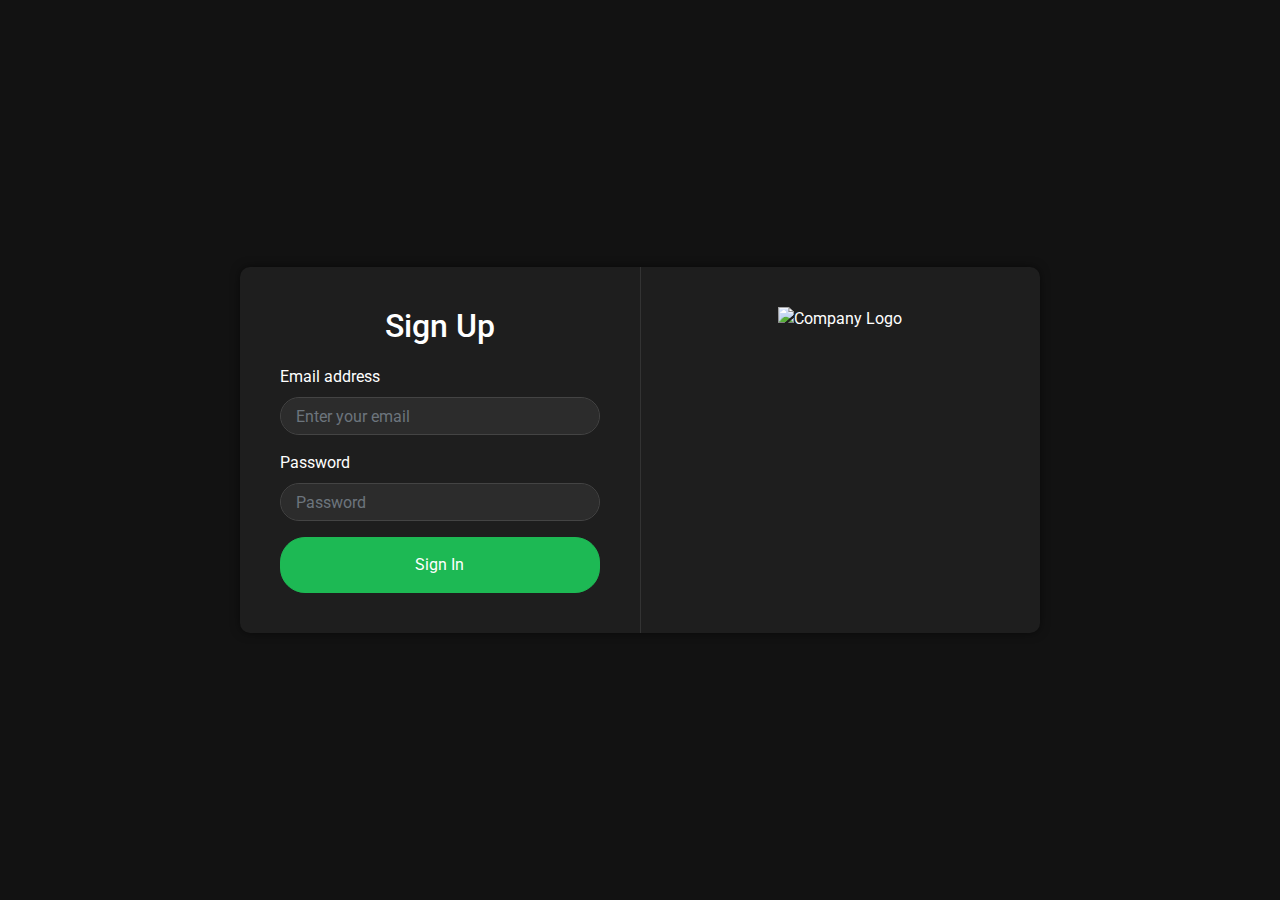
==== templates/login.html @ 1d865822 "Formatted templates and added shell logs for Agent" ====
<!DOCTYPE html>
<html lang="en">
<head>
    <meta charset="UTF-8">
    <meta name="viewport" content="width=device-width, initial-scale=1.0">
    <title>AI Product Signup</title>
    <link href="https://stackpath.bootstrapcdn.com/bootstrap/4.5.2/css/bootstrap.min.css" rel="stylesheet">
    <link href="https://fonts.googleapis.com/css2?family=Roboto:wght@400;500;700&display=swap" rel="stylesheet">
    <style>
        body {
            font-family: 'Roboto', sans-serif;
            background-color: #121212;
            color: #ffffff;
        }
        .container {
            display: flex;
            justify-content: center;
            align-items: center;
            min-height: 100vh;
            padding: 20px;
        }
        .signup-container {
            display: flex;
            background-color: #1e1e1e;
            border-radius: 10px;
            box-shadow: 0 0 10px rgba(0, 0, 0, 0.5);
            overflow: hidden;
            max-width: 800px;
            width: 100%;
        }
        .form-section, .logo-section {
            padding: 40px;
            flex: 1;
        }
        .form-section {
            border-right: 1px solid #333;
        }
        .form-section h2 {
            text-align: center;
            margin-bottom: 20px;
            color: #ffffff;
        }
        .form-control {
            background-color: #2c2c2c;
            border: 1px solid #444;
            color: #ffffff;
            border-radius: 25px;
            padding: 15px;
        }
        .form-control:focus {
            background-color: #2c2c2c;
            border-color: #1db954;
            color: #ffffff;
        }
        .btn-primary {
            background-color: #1db954;
            border-color: #1db954;
            border-radius: 25px;
            padding: 15px;
        }
        .btn-primary:hover {
            background-color: #17a249;
            border-color: #17a249;
        }
        .logo-section {
            display: flex;
            justify-content: center;
            align-items: center;
        }
        .logo-section img {
            height: 100%;
            width: auto;
            max-height: 300px;
            max-width: 100%;
        }
    </style>
</head>
<body>
    <div class="container">
        <div class="signup-container">
            <div class="form-section">
                <h2>Sign Up</h2>
                <form>
                    <div class="form-group">
                        <label for="email">Email address</label>
                        <input type="email" class="form-control" id="email" placeholder="Enter your email">
                    </div>
                    <div class="form-group">
                        <label for="password">Password</label>
                        <input type="password" class="form-control" id="password" placeholder="Password">
                    </div>
                    <button type="submit" class="btn btn-primary btn-block">Sign In</button>
                </form>
            </div>
            <div class="logo-section">
                <img src="logo.png" alt="Company Logo">
            </div>
        </div>
    </div>

    <script src="https://code.jquery.com/jquery-3.5.1.slim.min.js"></script>
    <script src="https://cdn.jsdelivr.net/npm/@popperjs/core@2.5.4/dist/umd/popper.min.js"></script>
    <script src="https://stackpath.bootstrapcdn.com/bootstrap/4.5.2/js/bootstrap.min.js"></script>
</body>
</html>
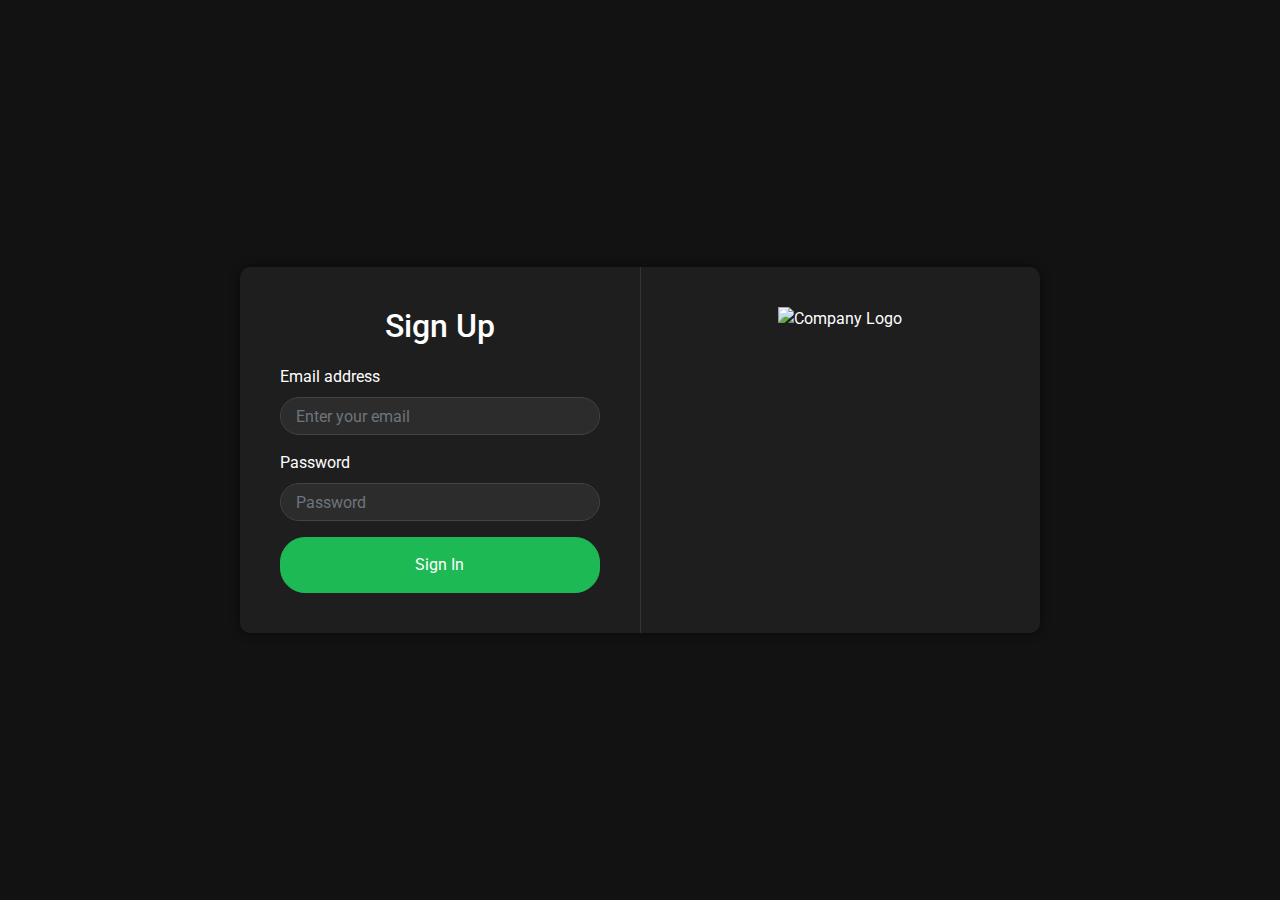
==== commit 13bedea5: "Update login.html" ====
--- a/templates/login.html
+++ b/templates/login.html
@@ -83,11 +83,11 @@
                 <form>
                     <div class="form-group">
                         <label for="email">Email address</label>
-                        <input type="email" class="form-control" id="email" placeholder="Enter your email">
+                        <input type="email" class="form-control" name="email" id="email" placeholder="Enter your email">
                     </div>
                     <div class="form-group">
                         <label for="password">Password</label>
-                        <input type="password" class="form-control" id="password" placeholder="Password">
+                        <input type="password" class="form-control" name="password" id="password" placeholder="Password">
                     </div>
                     <button type="submit" class="btn btn-primary btn-block">Sign In</button>
                 </form>
